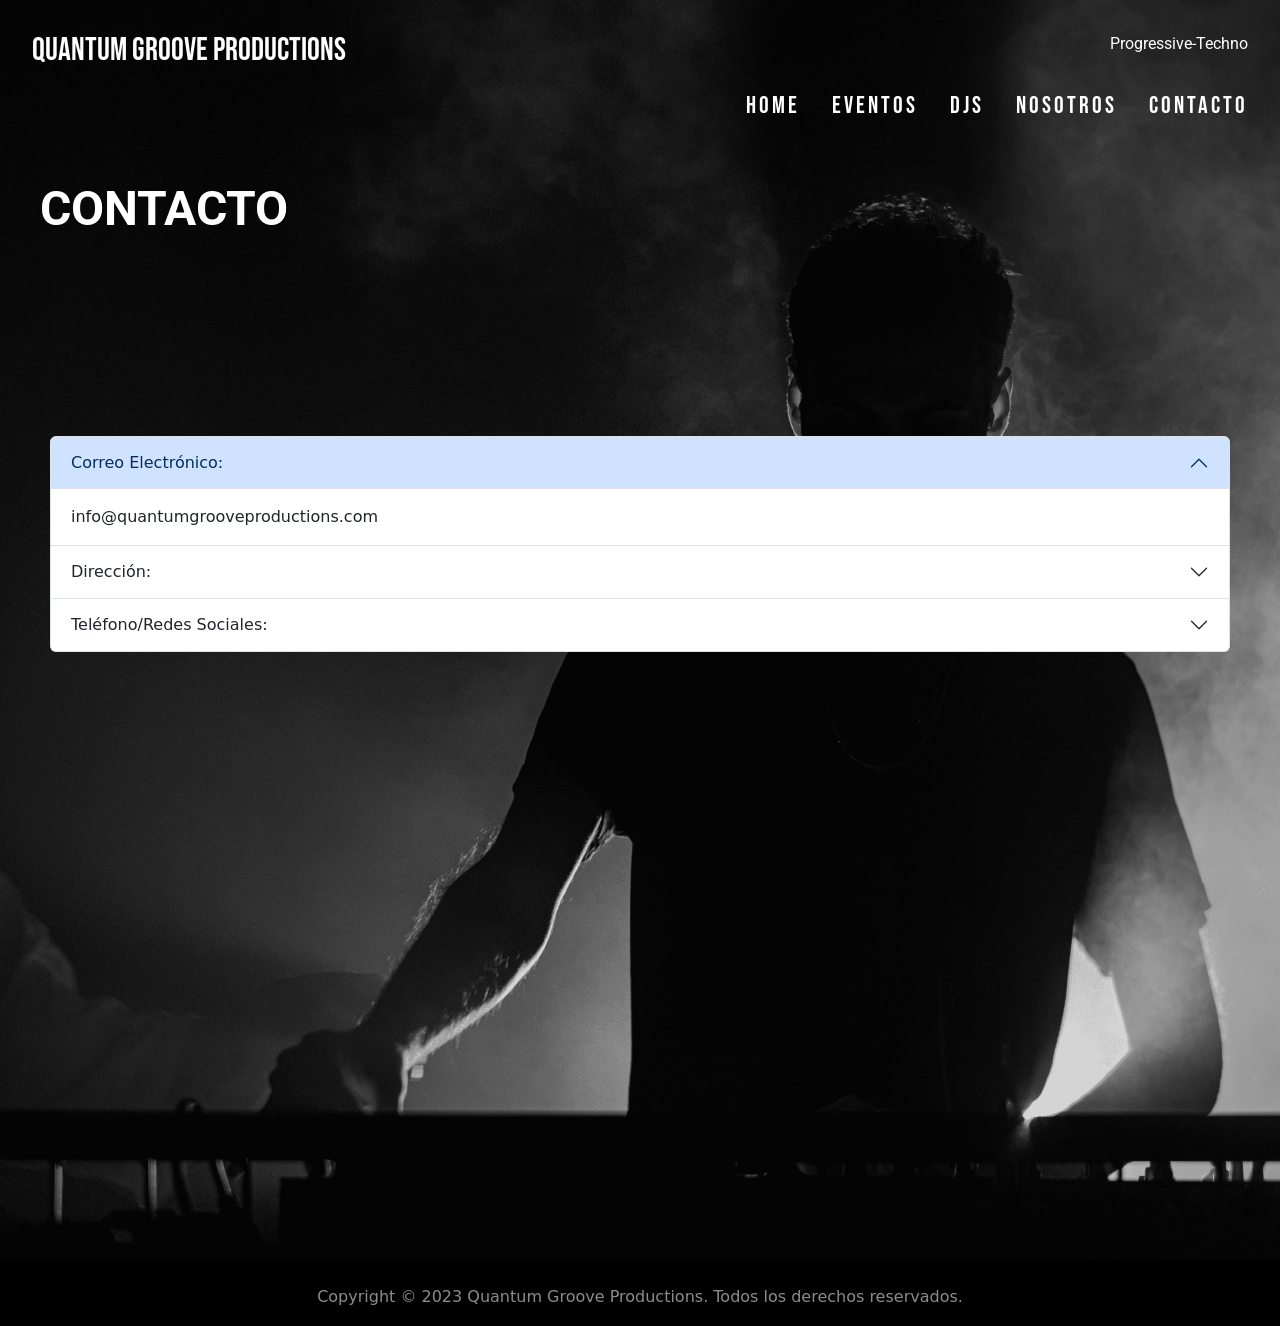
==== html/contacto.html @ 0e4aefab "ENTREGA FINAL" ====
<!DOCTYPE html>
<html lang="es">
<head>
    <meta charset="UTF-8">
    <meta name="viewport" content="width=device-width, initial-scale=1.0">
    <title>Contacto | Quantum Groove</title>
    <link href="https://cdn.jsdelivr.net/npm/bootstrap@5.3.1/dist/css/bootstrap.min.css" rel="stylesheet" integrity="sha384-4bw+/aepP/YC94hEpVNVgiZdgIC5+VKNBQNGCHeKRQN+PtmoHDEXuppvnDJzQIu9" crossorigin="anonymous">
    <link rel="stylesheet" href="../scss/style.css">
</head>
<body>
  <section class="media-invisible">
    <nav class="navbar navbar-dark bg-dark fixed-top">
        <div class="container-fluid">
          <a class="navbar-brand" href="../index.html">Quantum Groove Productions</a>
          <button class="navbar-toggler" type="button" data-bs-toggle="offcanvas" data-bs-target="#offcanvasDarkNavbar" aria-controls="offcanvasDarkNavbar" aria-label="Toggle navigation">
            <span class="navbar-toggler-icon"></span>
          </button>
          <div class="offcanvas offcanvas-end text-bg-dark" tabindex="-1" id="offcanvasDarkNavbar" aria-labelledby="offcanvasDarkNavbarLabel">
            <div class="offcanvas-header">
              <h5 class="offcanvas-title" id="offcanvasDarkNavbarLabel"></h5>
              <button type="button" class="btn-close btn-close-white" data-bs-dismiss="offcanvas" aria-label="Close"></button>
            </div>
            <div class="offcanvas-body">
              <ul class="navbar-nav justify-content-end flex-grow-1 pe-3">
                <li class="nav-item">
                  <a class="nav-link active" aria-current="page" href="../index.html">Inicio</a>
                </li>
                <li class="nav-item">
                  <a class="nav-link" href="./eventos.html">Eventos</a>
                </li>
                <li class="nav-item">
                    <a class="nav-link" href="./djs.html">Djs</a>
                  </li>
                  <li class="nav-item">
                    <a class="nav-link" href="./nosotros.html">Nosotros</a>
                  </li>
                  <li class="nav-item">
                    <a class="nav-link" href="./contacto.html">Contacto</a>
                  </li>                    
              </ul>                  
            </div>
          </div>
        </div>
      </nav>
</section>

    <section class="hero-contacto">
        <header class="header-contacto">
            <h4 class="logo-contacto">Quantum Groove Productions</h4>
            <div class="header-derecha-contacto">
                <p>Progressive-Techno</p>
                <nav>
                    <ul class="menu-contacto">
                        <li> <a href="../index.html" class="menu-item-contacto">Home</a></li>
                        <li> <a href="./eventos.html" class="menu-item-contacto">Eventos</a></li>
                        <li> <a href="./djs.html" class="menu-item-contacto">Djs</a></li>
                        <li> <a href="./nosotros.html" class="menu-item-contacto">Nosotros</a></li>
                        <li> <a href="./contacto.html" class="menu-item-contacto">Contacto</a></li>
                    </ul>
                </nav>
            </div>
        </header>

        <div class="contacto-titulo">
          <h2> <strong>CONTACTO</strong> </h2>
        </div>

        <div class="accordion" id="accordionExample">
            <div class="accordion-item">
              <h2 class="accordion-header">
                <button class="accordion-button" type="button" data-bs-toggle="collapse" data-bs-target="#collapseOne" aria-expanded="true" aria-controls="collapseOne">
                    Correo Electrónico:
                </button>
              </h2>
              <div id="collapseOne" class="accordion-collapse collapse show" data-bs-parent="#accordionExample">
                <div class="accordion-body">
                    info@quantumgrooveproductions.com
                </div>
              </div>
            </div>
            <div class="accordion-item">
              <h2 class="accordion-header">
                <button class="accordion-button collapsed" type="button" data-bs-toggle="collapse" data-bs-target="#collapseTwo" aria-expanded="false" aria-controls="collapseTwo">
                    Dirección:
                </button>
              </h2>
              <div id="collapseTwo" class="accordion-collapse collapse" data-bs-parent="#accordionExample">
                <div class="accordion-body">
                    0729 Calle Surey Puerto Madero, Ciudad de Buenos Aires, País Argentina
                </div>
              </div>
            </div>
            <div class="accordion-item">
              <h2 class="accordion-header">
                <button class="accordion-button collapsed" type="button" data-bs-toggle="collapse" data-bs-target="#collapseThree" aria-expanded="false" aria-controls="collapseThree">
                    Teléfono/Redes Sociales:
                </button>
              </h2>
              <div id="collapseThree" class="accordion-collapse collapse" data-bs-parent="#accordionExample">
                <div class="accordion-body">

                    <br>Tel: +54 555-123-4567 <br>

                    <br>Facebook: facebook.com/quantumgrooveproductions <br>
            
                    <br>Instagram: @quantumgrooveproductions <br>
            
                    <br>SoundCloud: soundcloud.com/quantumgrooveproductions <br>
            
                    <br>Twitter: @quantumgrooveproductions <br>
                
                </div>
              </div>
            </div>
          </div>
        </div>        
    
    </section>

    <footer class="footer-html">
        <div class="footer-contenido">
             <br> <p>Copyright &copy; 2023 Quantum Groove Productions. Todos los derechos reservados.</p>
        </div>
    </footer>

    <script src="https://cdn.jsdelivr.net/npm/bootstrap@5.3.1/dist/js/bootstrap.bundle.min.js" integrity="sha384-HwwvtgBNo3bZJJLYd8oVXjrBZt8cqVSpeBNS5n7C8IVInixGAoxmnlMuBnhbgrkm" crossorigin="anonymous"></script>
    
</body>
</html>
---- scss/style.css ----
@import url("https://fonts.googleapis.com/css2?family=Bebas+Neue&family=Roboto:wght@100;300&display=swap");
* {
  margin: 0;
  padding: 0;
  box-sizing: border-box;
}

.hero {
  height: 110vh;
  background-image: url(../img/Compressed/DjC.jpg);
  background-size: cover;
  color: black;
}
.hero .header {
  display: flex;
  justify-content: space-between;
  padding: 2rem 2rem 0 2rem;
}
.hero .header .logo {
  font-family: "Bebas Neue", cursive;
  font-size: 2rem;
}
.hero .header .header-derecha {
  display: flex;
  flex-direction: column;
  align-items: flex-end;
  gap: 1rem;
}
.hero .header .header-derecha p {
  font-family: "roboto";
}
.hero .header .header-derecha .menu {
  list-style: none;
  display: flex;
  font-family: "Bebas Neue", cursive;
  letter-spacing: 3px;
  font-size: 1.5rem;
  gap: 2rem;
  font-weight: 300;
}
.hero .main {
  display: flex;
}
.hero .main > div {
  flex: 1;
}
.hero .main .main-texto {
  display: flex;
  flex-direction: column;
  justify-content: center;
  padding-left: 3rem;
}
.hero .main .main-texto h4 {
  font-family: "Bebas Neue";
  font-weight: 300;
  font-size: 1.2rem;
  margin-bottom: 1rem;
}
.hero .main .main-texto h2 {
  font-family: "Roboto";
  font-size: 5rem;
  line-height: 1;
}
.hero .main .main-texto h3 {
  font-family: "Roboto";
  font-size: 3rem;
}
.hero .main-lorem {
  display: flex;
  padding: 85px 20px;
  font-family: "Roboto";
  width: 300;
}
.hero .menu-item {
  color: black;
  text-decoration: none;
}

.hero-eventos {
  height: 260vh;
  background-image: url(../img/Compressed/RedEsp.jpg);
  background-size: cover;
  color: white;
}
.hero-eventos .header-eventos {
  display: flex;
  justify-content: space-between;
  padding: 2rem 2rem 0 2rem;
}
.hero-eventos .header-eventos .logo-eventos {
  font-family: "Bebas Neue", cursive;
  font-size: 2rem;
}
.hero-eventos .header-derecha-eventos {
  display: grid;
  flex-direction: column;
  text-align: right;
  gap: 1rem;
}
.hero-eventos .header-derecha-eventos p {
  font-family: "roboto";
}
.hero-eventos .header-derecha-eventos .menu-eventos {
  list-style: none;
  display: flex;
  font-family: "Bebas Neue", cursive;
  letter-spacing: 3px;
  font-size: 1.5rem;
  gap: 2rem;
  font-weight: 300;
}
.hero-eventos .header-derecha-eventos .menu-eventos .menu-item-eventos {
  color: white;
  text-decoration: none;
}
.hero-eventos .evento-titulo h2 {
  font-size: 3rem;
  font-family: "Roboto";
  padding: 40px;
}
.hero-eventos .evento-lorem {
  font-family: "Roboto";
  padding-top: 10px;
  list-style: none;
}
.hero-eventos .fecha-eventos {
  padding-top: 80px;
  display: grid;
  justify-content: center;
}
.hero-eventos .li-eventos {
  display: grid;
  justify-content: center;
}

.hero-nosotros {
  height: 100%;
  background-image: url(../img/Compressed/Quivver.jpg);
  background-size: cover;
  color: black;
}
.hero-nosotros .header-nosotros {
  display: flex;
  justify-content: space-between;
  padding: 2rem 2rem 0 2rem;
}
.hero-nosotros .header-nosotros .logo-nosotros {
  font-family: "Bebas Neue", cursive;
  font-size: 2rem;
}
.hero-nosotros .header-nosotros .header-derecha-nosotros {
  display: grid;
  flex-direction: column;
  text-align: right;
  gap: 1rem;
}
.hero-nosotros .header-nosotros .header-derecha-nosotros p {
  font-family: "roboto";
}
.hero-nosotros .header-nosotros .header-derecha-nosotros .menu-nosotros {
  list-style: none;
  display: flex;
  font-family: "Bebas Neue", cursive;
  letter-spacing: 3px;
  font-size: 1.5rem;
  gap: 2rem;
  font-weight: 300;
}
.hero-nosotros .header-nosotros .header-derecha-nosotros .menu-nosotros .menu-item-nosotros {
  color: black;
  text-decoration: none;
}
.hero-nosotros .nosotros-titulo h2 {
  font-size: 3rem;
  font-family: "Roboto";
  padding: 40px;
}
.hero-nosotros .nosotros-lorem {
  font-family: "Roboto";
  padding: 50px;
  width: 700px;
  box-shadow: 15px 15px 30px rgba(0, 0, 0, 0.8156862745);
}

.hero-contacto {
  height: 140vh;
  background-image: url(../img/Compressed/EricPrydzBW.png);
  background-size: cover;
  color: white;
}
.hero-contacto .header-contacto {
  display: flex;
  justify-content: space-between;
  padding: 2rem 2rem 0 2rem;
}
.hero-contacto .header-contacto .logo-contacto {
  font-family: "Bebas Neue", cursive;
  font-size: 2rem;
}
.hero-contacto .header-derecha-contacto {
  display: grid;
  flex-direction: column;
  text-align: right;
  gap: 1rem;
}
.hero-contacto .header-derecha-contacto p {
  font-family: "roboto";
}
.hero-contacto .header-derecha-contacto .menu-contacto {
  list-style: none;
  display: flex;
  font-family: "Bebas Neue", cursive;
  letter-spacing: 3px;
  font-size: 1.5rem;
  gap: 2rem;
  font-weight: 300;
}
.hero-contacto .header-derecha-contacto .menu-contacto .menu-item-contacto {
  color: white;
  text-decoration: none;
}
.hero-contacto .contacto-titulo h2 {
  font-size: 3rem;
  font-family: "Roboto";
  padding: 40px;
}
.hero-contacto .accordion {
  display: grid;
  padding: 150px 50px 50px 50px;
}

.hero-djs {
  height: 100%;
  background-color: #221f1f;
  background-size: contain;
  color: white;
}
.hero-djs .header-djs {
  display: flex;
  justify-content: space-between;
  padding: 2rem 2rem 0 2rem;
}
.hero-djs .header-djs .logo-djs {
  font-family: "Bebas Neue", cursive;
  font-size: 2rem;
}
.hero-djs .header-djs .header-derecha-djs {
  display: grid;
  flex-direction: column;
  text-align: right;
  gap: 1rem;
}
.hero-djs .header-djs .header-derecha-djs p {
  font-family: "roboto";
}
.hero-djs .header-djs .header-derecha-djs .menu-djs {
  list-style: none;
  display: flex;
  font-family: "Bebas Neue", cursive;
  letter-spacing: 3px;
  font-size: 1.5rem;
  gap: 2rem;
  font-weight: 300;
}
.hero-djs .djs-titulo h2 {
  font-size: 3rem;
  font-family: "Roboto";
  padding: 40px;
}
.hero-djs .menu-item-djs {
  color: white;
  text-decoration: none;
}
.hero-djs .col-md-4 {
  padding: 30px;
}

.footer-html {
  display: flex;
  background-color: black;
  color: #8d8b8b;
  text-align: center;
  padding: 1px 5px 1px 5px;
}
.footer-html .footer-contenido {
  max-width: 1200px;
  margin: 0 auto;
}

.navbar-brand {
  font-family: "Bebas Neue", cursive;
  font-size: 1.5rem;
  padding: 0.2rem;
}

.media-invisible {
  display: none;
}

@media screen and (max-width: 780px) {
  .media-invisible {
    display: block;
  }
  .header, .header-eventos, .header-djs, .header-nosotros, .header-contacto {
    display: none;
  }
  /*INDEX*/
  .hero {
    background-image: url(../img/Mediacropped/DjC.jpg);
  }
  .main, .main-lorem {
    display: block;
    justify-content: center;
    padding: 1rem;
  }
  .main-texto {
    padding: 1rem;
    padding-top: 125px;
  }
  /*EVENTOS*/
  .hero-eventos {
    background-image: url(../img/Mediacropped/RedEsp.jpg);
  }
  .evento-titulo {
    padding-top: 80px;
  }
  .fecha-eventos {
    padding-top: 130px;
  }
  /*DJS*/
  .djs-titulo {
    padding-top: 80px;
  }
  /*NOSOTROS*/
  .hero-nosotros {
    background-image: url(../img/Mediacropped/Consola.jpg);
    background-position: right;
    color: #ffffff;
  }
  .nosotros-titulo {
    padding-top: 80px;
  }
  .nosotros-lorem {
    width: auto;
    box-shadow: none;
  }
  /*CONTACTO*/
  .hero-contacto {
    background-image: url(../img/Mediacropped/EricPrydzBW.jpg);
    background-position: center;
  }
  .contacto-titulo {
    padding-top: 80px;
  }
}/*# sourceMappingURL=style.css.map */
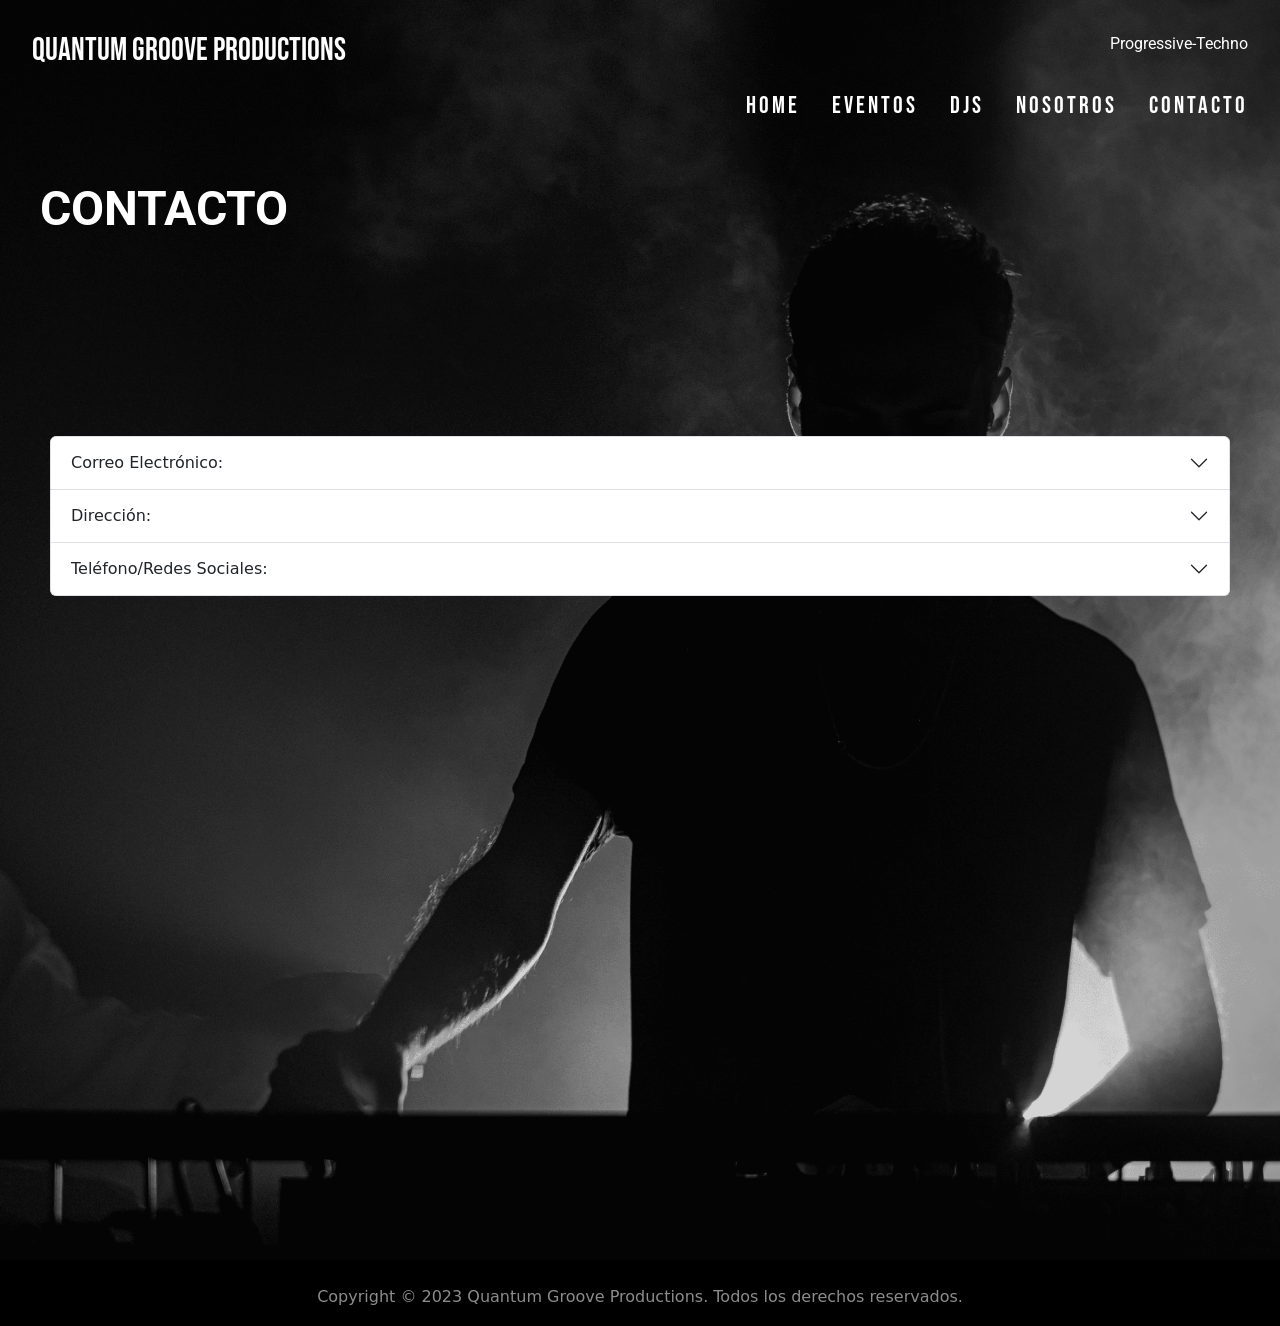
==== commit 24020a65: "PROYECTO-FINALIZADO" ====
--- a/html/contacto.html
+++ b/html/contacto.html
@@ -4,6 +4,9 @@
     <meta charset="UTF-8">
     <meta name="viewport" content="width=device-width, initial-scale=1.0">
     <title>Contacto | Quantum Groove</title>
+    <meta name="description" content="¿Listo para ponerte en contacto? Encuentra aquí la información de contacto">
+    <meta name="keywords" content="Productora, Musica, Progressive, Djs, Eventos, Productora de Musica Progressive-Techno">
+    <link rel="stylesheet" href="https://necolas.github.io/normalize.css/8.0.1/normalize.css">
     <link href="https://cdn.jsdelivr.net/npm/bootstrap@5.3.1/dist/css/bootstrap.min.css" rel="stylesheet" integrity="sha384-4bw+/aepP/YC94hEpVNVgiZdgIC5+VKNBQNGCHeKRQN+PtmoHDEXuppvnDJzQIu9" crossorigin="anonymous">
     <link rel="stylesheet" href="../scss/style.css">
 </head>
@@ -23,7 +26,7 @@
             <div class="offcanvas-body">
               <ul class="navbar-nav justify-content-end flex-grow-1 pe-3">
                 <li class="nav-item">
-                  <a class="nav-link active" aria-current="page" href="../index.html">Inicio</a>
+                  <a class="nav-link" href="../index.html">Inicio</a>
                 </li>
                 <li class="nav-item">
                   <a class="nav-link" href="./eventos.html">Eventos</a>
@@ -35,7 +38,7 @@
                     <a class="nav-link" href="./nosotros.html">Nosotros</a>
                   </li>
                   <li class="nav-item">
-                    <a class="nav-link" href="./contacto.html">Contacto</a>
+                    <a class="nav-link active" aria-current="page" href="./contacto.html">Contacto</a>
                   </li>                    
               </ul>                  
             </div>
@@ -44,86 +47,81 @@
       </nav>
 </section>
 
-    <section class="hero-contacto">
-        <header class="header-contacto">
-            <h4 class="logo-contacto">Quantum Groove Productions</h4>
-            <div class="header-derecha-contacto">
-                <p>Progressive-Techno</p>
-                <nav>
-                    <ul class="menu-contacto">
-                        <li> <a href="../index.html" class="menu-item-contacto">Home</a></li>
-                        <li> <a href="./eventos.html" class="menu-item-contacto">Eventos</a></li>
-                        <li> <a href="./djs.html" class="menu-item-contacto">Djs</a></li>
-                        <li> <a href="./nosotros.html" class="menu-item-contacto">Nosotros</a></li>
-                        <li> <a href="./contacto.html" class="menu-item-contacto">Contacto</a></li>
-                    </ul>
-                </nav>
-            </div>
-        </header>
+  <section class="hero-contacto">
+    <div class="media">
+      <header class="header-contacto">
+        <h4 class="logo-contacto">Quantum Groove Productions</h4>
+        <div class="header-derecha-contacto">
+          <p>Progressive-Techno</p>
+          <nav>
+            <ul class="menu-contacto">
+              <li class="home"><a href="../index.html" class="menu-item-contacto">Home</a></li>
+              <li class="eventos"><a href="./eventos.html" class="menu-item-contacto">Eventos</a></li>
+              <li class="djs"><a href="./djs.html" class="menu-item-contacto">Djs</a></li>
+              <li class="nosotros"><a href="./nosotros.html" class="menu-item-contacto">Nosotros</a></li>
+              <li class="contacto"><a href="./contacto.html" class="menu-item-contacto">Contacto</a></li>
+            </ul>
+          </nav>
+        </div>
+      </header>
+    </div>
 
-        <div class="contacto-titulo">
-          <h2> <strong>CONTACTO</strong> </h2>
+    <div class="contacto-titulo">
+      <h2> <strong>CONTACTO</strong> </h2>
+    </div>
+
+    <div class="accordion" id="accordionExample">
+      <div class="accordion-item">
+        <h2 class="accordion-header">
+          <button class="accordion-button collapsed" type="button" data-bs-toggle="collapse" data-bs-target="#collapseOne" aria-expanded="true" aria-controls="collapseOne">
+            Correo Electrónico:
+          </button>
+        </h2>
+        <div id="collapseOne" class="accordion-collapse collapse" data-bs-parent="#accordionExample">
+          <div class="accordion-body">
+            info@quantumgrooveproductions.com
+          </div>
         </div>
+      </div>
+      <div class="accordion-item">
+        <h2 class="accordion-header">
+          <button class="accordion-button collapsed" type="button" data-bs-toggle="collapse" data-bs-target="#collapseTwo" aria-expanded="false" aria-controls="collapseTwo">
+            Dirección:
+          </button>
+        </h2>
+        <div id="collapseTwo" class="accordion-collapse collapse" data-bs-parent="#accordionExample">
+          <div class="accordion-body">
+            0729 Calle Surey Puerto Madero, Ciudad de Buenos Aires, País Argentina
+          </div>
+        </div>
+      </div>
+      <div class="accordion-item">
+        <h2 class="accordion-header">
+          <button class="accordion-button collapsed" type="button" data-bs-toggle="collapse" data-bs-target="#collapseThree" aria-expanded="false" aria-controls="collapseThree">
+            Teléfono/Redes Sociales:
+          </button>
+        </h2>
+        <div id="collapseThree" class="accordion-collapse collapse" data-bs-parent="#accordionExample">
+          <div class="accordion-body">
+            <br>Tel: +54 555-123-4567 <br>
+            <br>Facebook: facebook.com/quantumgrooveproductions <br>            
+            <br>Instagram: @quantumgrooveproductions <br>            
+            <br>SoundCloud: soundcloud.com/quantumgrooveproductions <br>            
+            <br>Twitter: @quantumgrooveproductions <br>                
+          </div>
+        </div>
+      </div>
+    </div>        
+    
+  </section>
 
-        <div class="accordion" id="accordionExample">
-            <div class="accordion-item">
-              <h2 class="accordion-header">
-                <button class="accordion-button" type="button" data-bs-toggle="collapse" data-bs-target="#collapseOne" aria-expanded="true" aria-controls="collapseOne">
-                    Correo Electrónico:
-                </button>
-              </h2>
-              <div id="collapseOne" class="accordion-collapse collapse show" data-bs-parent="#accordionExample">
-                <div class="accordion-body">
-                    info@quantumgrooveproductions.com
-                </div>
-              </div>
-            </div>
-            <div class="accordion-item">
-              <h2 class="accordion-header">
-                <button class="accordion-button collapsed" type="button" data-bs-toggle="collapse" data-bs-target="#collapseTwo" aria-expanded="false" aria-controls="collapseTwo">
-                    Dirección:
-                </button>
-              </h2>
-              <div id="collapseTwo" class="accordion-collapse collapse" data-bs-parent="#accordionExample">
-                <div class="accordion-body">
-                    0729 Calle Surey Puerto Madero, Ciudad de Buenos Aires, País Argentina
-                </div>
-              </div>
-            </div>
-            <div class="accordion-item">
-              <h2 class="accordion-header">
-                <button class="accordion-button collapsed" type="button" data-bs-toggle="collapse" data-bs-target="#collapseThree" aria-expanded="false" aria-controls="collapseThree">
-                    Teléfono/Redes Sociales:
-                </button>
-              </h2>
-              <div id="collapseThree" class="accordion-collapse collapse" data-bs-parent="#accordionExample">
-                <div class="accordion-body">
+  <footer class="footer-html">
+    <div class="footer-contenido">
+      <br><p>Copyright &copy; 2023 Quantum Groove Productions. Todos los derechos reservados.</p>
+    </div>
+  </footer>
 
-                    <br>Tel: +54 555-123-4567 <br>
-
-                    <br>Facebook: facebook.com/quantumgrooveproductions <br>
-            
-                    <br>Instagram: @quantumgrooveproductions <br>
-            
-                    <br>SoundCloud: soundcloud.com/quantumgrooveproductions <br>
-            
-                    <br>Twitter: @quantumgrooveproductions <br>
-                
-                </div>
-              </div>
-            </div>
-          </div>
-        </div>        
-    
-    </section>
-
-    <footer class="footer-html">
-        <div class="footer-contenido">
-             <br> <p>Copyright &copy; 2023 Quantum Groove Productions. Todos los derechos reservados.</p>
-        </div>
-    </footer>
-
-    <script src="https://cdn.jsdelivr.net/npm/bootstrap@5.3.1/dist/js/bootstrap.bundle.min.js" integrity="sha384-HwwvtgBNo3bZJJLYd8oVXjrBZt8cqVSpeBNS5n7C8IVInixGAoxmnlMuBnhbgrkm" crossorigin="anonymous"></script>
+  <script src="https://cdn.jsdelivr.net/npm/bootstrap@5.3.1/dist/js/bootstrap.bundle.min.js" integrity="sha384-HwwvtgBNo3bZJJLYd8oVXjrBZt8cqVSpeBNS5n7C8IVInixGAoxmnlMuBnhbgrkm" crossorigin="anonymous"></script>
     
 </body>
 </html> 
--- a/scss/style.css
+++ b/scss/style.css
@@ -5,31 +5,30 @@
   box-sizing: border-box;
 }
 
-.hero {
-  height: 110vh;
-  background-image: url(../img/Compressed/DjC.jpg);
-  background-size: cover;
-  color: black;
-}
-.hero .header {
+/*EXTEND*/
+.hero-djs .header-djs, .hero-contacto .header-contacto, .hero-nosotros .header-nosotros, .hero-eventos .header-eventos, .hero .header {
   display: flex;
   justify-content: space-between;
   padding: 2rem 2rem 0 2rem;
 }
-.hero .header .logo {
+
+.hero-djs .header-djs .logo-djs, .hero-contacto .header-contacto .logo-contacto, .hero-nosotros .header-nosotros .logo-nosotros, .hero-eventos .header-eventos .logo-eventos, .hero .header .logo {
   font-family: "Bebas Neue", cursive;
   font-size: 2rem;
 }
-.hero .header .header-derecha {
-  display: flex;
+
+.hero-djs .header-derecha-djs, .hero-contacto .header-derecha-contacto, .hero-nosotros .header-nosotros .header-derecha-nosotros, .hero-eventos .header-derecha-eventos {
+  display: grid;
   flex-direction: column;
-  align-items: flex-end;
+  text-align: right;
   gap: 1rem;
 }
-.hero .header .header-derecha p {
+
+.hero-djs .header-derecha-djs p, .hero-contacto .header-derecha-contacto p, .hero-nosotros .header-nosotros .header-derecha-nosotros p, .hero-eventos .header-derecha-eventos p, .hero .header .header-derecha p {
   font-family: "roboto";
 }
-.hero .header .header-derecha .menu {
+
+.hero-djs .header-derecha-djs .menu-djs, .hero-contacto .header-derecha-contacto .menu-contacto, .hero-nosotros .header-nosotros .header-derecha-nosotros .menu-nosotros, .hero-eventos .header-derecha-eventos .menu-eventos, .hero .header .header-derecha .menu {
   list-style: none;
   display: flex;
   font-family: "Bebas Neue", cursive;
@@ -38,6 +37,26 @@
   gap: 2rem;
   font-weight: 300;
 }
+
+.hero-djs .djs-titulo h2, .hero-contacto .contacto-titulo h2, .hero-nosotros .nosotros-titulo h2, .hero-eventos .evento-titulo h2 {
+  font-size: 3rem;
+  font-family: "Roboto";
+  padding: 40px;
+}
+
+/*INDEX*/
+.hero {
+  height: 110vh;
+  background-image: url(../img/Compressed/DjC.jpg);
+  background-size: cover;
+  color: black;
+}
+.hero .header .header-derecha {
+  display: flex;
+  flex-direction: column;
+  align-items: flex-end;
+  gap: 1rem;
+}
 .hero .main {
   display: flex;
 }
@@ -48,7 +67,7 @@
   display: flex;
   flex-direction: column;
   justify-content: center;
-  padding-left: 3rem;
+  padding-left: 2rem;
 }
 .hero .main .main-texto h4 {
   font-family: "Bebas Neue";
@@ -76,51 +95,20 @@
   text-decoration: none;
 }
 
+/*EVENTOS*/
 .hero-eventos {
   height: 260vh;
   background-image: url(../img/Compressed/RedEsp.jpg);
   background-size: cover;
   color: white;
 }
-.hero-eventos .header-eventos {
-  display: flex;
-  justify-content: space-between;
-  padding: 2rem 2rem 0 2rem;
-}
-.hero-eventos .header-eventos .logo-eventos {
-  font-family: "Bebas Neue", cursive;
-  font-size: 2rem;
-}
-.hero-eventos .header-derecha-eventos {
-  display: grid;
-  flex-direction: column;
-  text-align: right;
-  gap: 1rem;
-}
-.hero-eventos .header-derecha-eventos p {
-  font-family: "roboto";
-}
-.hero-eventos .header-derecha-eventos .menu-eventos {
-  list-style: none;
-  display: flex;
-  font-family: "Bebas Neue", cursive;
-  letter-spacing: 3px;
-  font-size: 1.5rem;
-  gap: 2rem;
-  font-weight: 300;
-}
 .hero-eventos .header-derecha-eventos .menu-eventos .menu-item-eventos {
   color: white;
   text-decoration: none;
 }
-.hero-eventos .evento-titulo h2 {
-  font-size: 3rem;
-  font-family: "Roboto";
-  padding: 40px;
-}
 .hero-eventos .evento-lorem {
   font-family: "Roboto";
-  padding-top: 10px;
+  padding: 1rem;
   list-style: none;
 }
 .hero-eventos .fecha-eventos {
@@ -133,141 +121,47 @@
   justify-content: center;
 }
 
+/*NOSOTROS*/
 .hero-nosotros {
   height: 100%;
   background-image: url(../img/Compressed/Quivver.jpg);
   background-size: cover;
   color: black;
 }
-.hero-nosotros .header-nosotros {
-  display: flex;
-  justify-content: space-between;
-  padding: 2rem 2rem 0 2rem;
-}
-.hero-nosotros .header-nosotros .logo-nosotros {
-  font-family: "Bebas Neue", cursive;
-  font-size: 2rem;
-}
-.hero-nosotros .header-nosotros .header-derecha-nosotros {
-  display: grid;
-  flex-direction: column;
-  text-align: right;
-  gap: 1rem;
-}
-.hero-nosotros .header-nosotros .header-derecha-nosotros p {
-  font-family: "roboto";
-}
-.hero-nosotros .header-nosotros .header-derecha-nosotros .menu-nosotros {
-  list-style: none;
-  display: flex;
-  font-family: "Bebas Neue", cursive;
-  letter-spacing: 3px;
-  font-size: 1.5rem;
-  gap: 2rem;
-  font-weight: 300;
-}
 .hero-nosotros .header-nosotros .header-derecha-nosotros .menu-nosotros .menu-item-nosotros {
   color: black;
   text-decoration: none;
-}
-.hero-nosotros .nosotros-titulo h2 {
-  font-size: 3rem;
-  font-family: "Roboto";
-  padding: 40px;
 }
 .hero-nosotros .nosotros-lorem {
   font-family: "Roboto";
   padding: 50px;
   width: 700px;
-  box-shadow: 15px 15px 30px rgba(0, 0, 0, 0.8156862745);
-}
-
+}
+
+/*CONTACTO*/
 .hero-contacto {
   height: 140vh;
   background-image: url(../img/Compressed/EricPrydzBW.png);
   background-size: cover;
   color: white;
 }
-.hero-contacto .header-contacto {
-  display: flex;
-  justify-content: space-between;
-  padding: 2rem 2rem 0 2rem;
-}
-.hero-contacto .header-contacto .logo-contacto {
-  font-family: "Bebas Neue", cursive;
-  font-size: 2rem;
-}
-.hero-contacto .header-derecha-contacto {
-  display: grid;
-  flex-direction: column;
-  text-align: right;
-  gap: 1rem;
-}
-.hero-contacto .header-derecha-contacto p {
-  font-family: "roboto";
-}
-.hero-contacto .header-derecha-contacto .menu-contacto {
-  list-style: none;
-  display: flex;
-  font-family: "Bebas Neue", cursive;
-  letter-spacing: 3px;
-  font-size: 1.5rem;
-  gap: 2rem;
-  font-weight: 300;
-}
 .hero-contacto .header-derecha-contacto .menu-contacto .menu-item-contacto {
   color: white;
   text-decoration: none;
 }
-.hero-contacto .contacto-titulo h2 {
-  font-size: 3rem;
-  font-family: "Roboto";
-  padding: 40px;
-}
 .hero-contacto .accordion {
   display: grid;
   padding: 150px 50px 50px 50px;
 }
 
+/*DJS*/
 .hero-djs {
   height: 100%;
   background-color: #221f1f;
   background-size: contain;
   color: white;
 }
-.hero-djs .header-djs {
-  display: flex;
-  justify-content: space-between;
-  padding: 2rem 2rem 0 2rem;
-}
-.hero-djs .header-djs .logo-djs {
-  font-family: "Bebas Neue", cursive;
-  font-size: 2rem;
-}
-.hero-djs .header-djs .header-derecha-djs {
-  display: grid;
-  flex-direction: column;
-  text-align: right;
-  gap: 1rem;
-}
-.hero-djs .header-djs .header-derecha-djs p {
-  font-family: "roboto";
-}
-.hero-djs .header-djs .header-derecha-djs .menu-djs {
-  list-style: none;
-  display: flex;
-  font-family: "Bebas Neue", cursive;
-  letter-spacing: 3px;
-  font-size: 1.5rem;
-  gap: 2rem;
-  font-weight: 300;
-}
-.hero-djs .djs-titulo h2 {
-  font-size: 3rem;
-  font-family: "Roboto";
-  padding: 40px;
-}
-.hero-djs .menu-item-djs {
+.hero-djs .header-derecha-djs .menu-djs .menu-item-djs {
   color: white;
   text-decoration: none;
 }
@@ -293,27 +187,66 @@
   padding: 0.2rem;
 }
 
+/*ANIMACIONES-MENU*/
+.contacto:hover, .nosotros:hover, .djs:hover, .eventos:hover, .home:hover {
+  transform: scale(1.1);
+}
+
+/*ANIMACIONES-CONTENIDO*/
+.contacto-titulo, .nosotros-titulo, .djs-titulo, .evento-titulo, .main-texto {
+  animation: slide-in-bottom 1.5s cubic-bezier(0.25, 0.46, 0.45, 0.94) both;
+}
+
+.accordion, .nosotros-lorem, .evento-lorem, .main-lorem {
+  animation: slide-in-bottom 1.8s cubic-bezier(0.25, 0.46, 0.45, 0.94) both;
+}
+
+/*INDEX*/
+/*EVENTOS*/
+/*DJS*/
+.col-md-4 {
+  animation: slide-in-bottom 3.5s cubic-bezier(0.25, 0.46, 0.45, 0.94) both;
+}
+
+@keyframes slide-in-bottom {
+  0% {
+    transform: translateY(1000px);
+    opacity: 0;
+  }
+  100% {
+    transform: translateY(0);
+    opacity: 1;
+  }
+}
+.hero-djs {
+  animation: color-change-2x 1.5s ease-in-out alternate both;
+}
+
+@keyframes color-change-2x {
+  0% {
+    background: #000000;
+  }
+  100% {
+    background: #221f1f;
+  }
+}
+/*NOSOTROS*/
+/*CONTACTO*/
 .media-invisible {
   display: none;
 }
 
 @media screen and (max-width: 780px) {
-  .media-invisible {
-    display: block;
-  }
-  .header, .header-eventos, .header-djs, .header-nosotros, .header-contacto {
-    display: none;
-  }
   /*INDEX*/
   .hero {
     background-image: url(../img/Mediacropped/DjC.jpg);
   }
-  .main, .main-lorem {
+  .hero .main, .hero .main-lorem {
     display: block;
     justify-content: center;
     padding: 1rem;
   }
-  .main-texto {
+  .hero .main-texto {
     padding: 1rem;
     padding-top: 125px;
   }
@@ -321,10 +254,13 @@
   .hero-eventos {
     background-image: url(../img/Mediacropped/RedEsp.jpg);
   }
-  .evento-titulo {
-    padding-top: 80px;
-  }
-  .fecha-eventos {
+  .hero-eventos .evento-titulo {
+    padding-top: 80px;
+  }
+  .hero-eventos .evento-titulo .evento-lorem {
+    padding: 1rem;
+  }
+  .hero-eventos .fecha-eventos {
     padding-top: 130px;
   }
   /*DJS*/
@@ -337,10 +273,10 @@
     background-position: right;
     color: #ffffff;
   }
-  .nosotros-titulo {
-    padding-top: 80px;
-  }
-  .nosotros-lorem {
+  .hero-nosotros .nosotros-titulo {
+    padding-top: 80px;
+  }
+  .hero-nosotros .nosotros-lorem {
     width: auto;
     box-shadow: none;
   }
@@ -349,7 +285,14 @@
     background-image: url(../img/Mediacropped/EricPrydzBW.jpg);
     background-position: center;
   }
-  .contacto-titulo {
-    padding-top: 80px;
+  .hero-contacto .contacto-titulo {
+    padding-top: 80px;
+  }
+  /*NR*/
+  .media-invisible {
+    display: block;
+  }
+  .media {
+    display: none;
   }
 }/*# sourceMappingURL=style.css.map */
